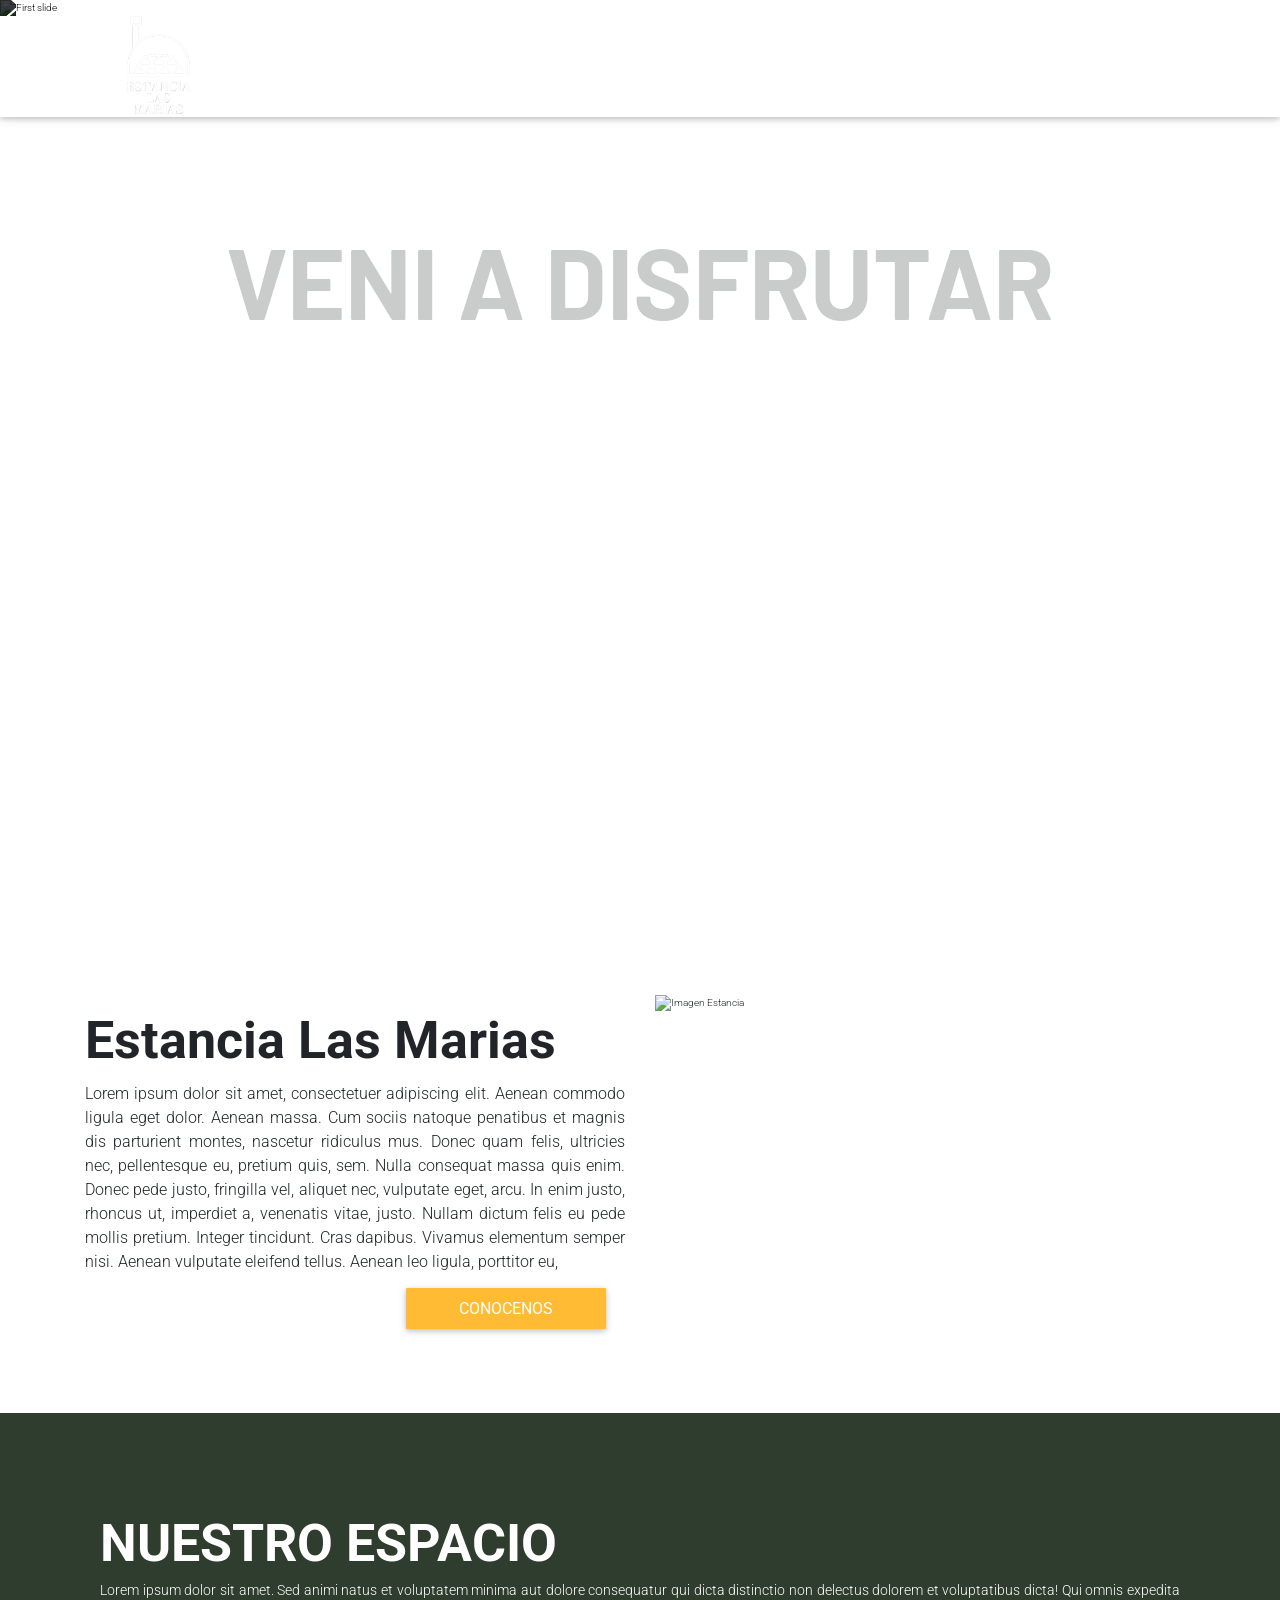
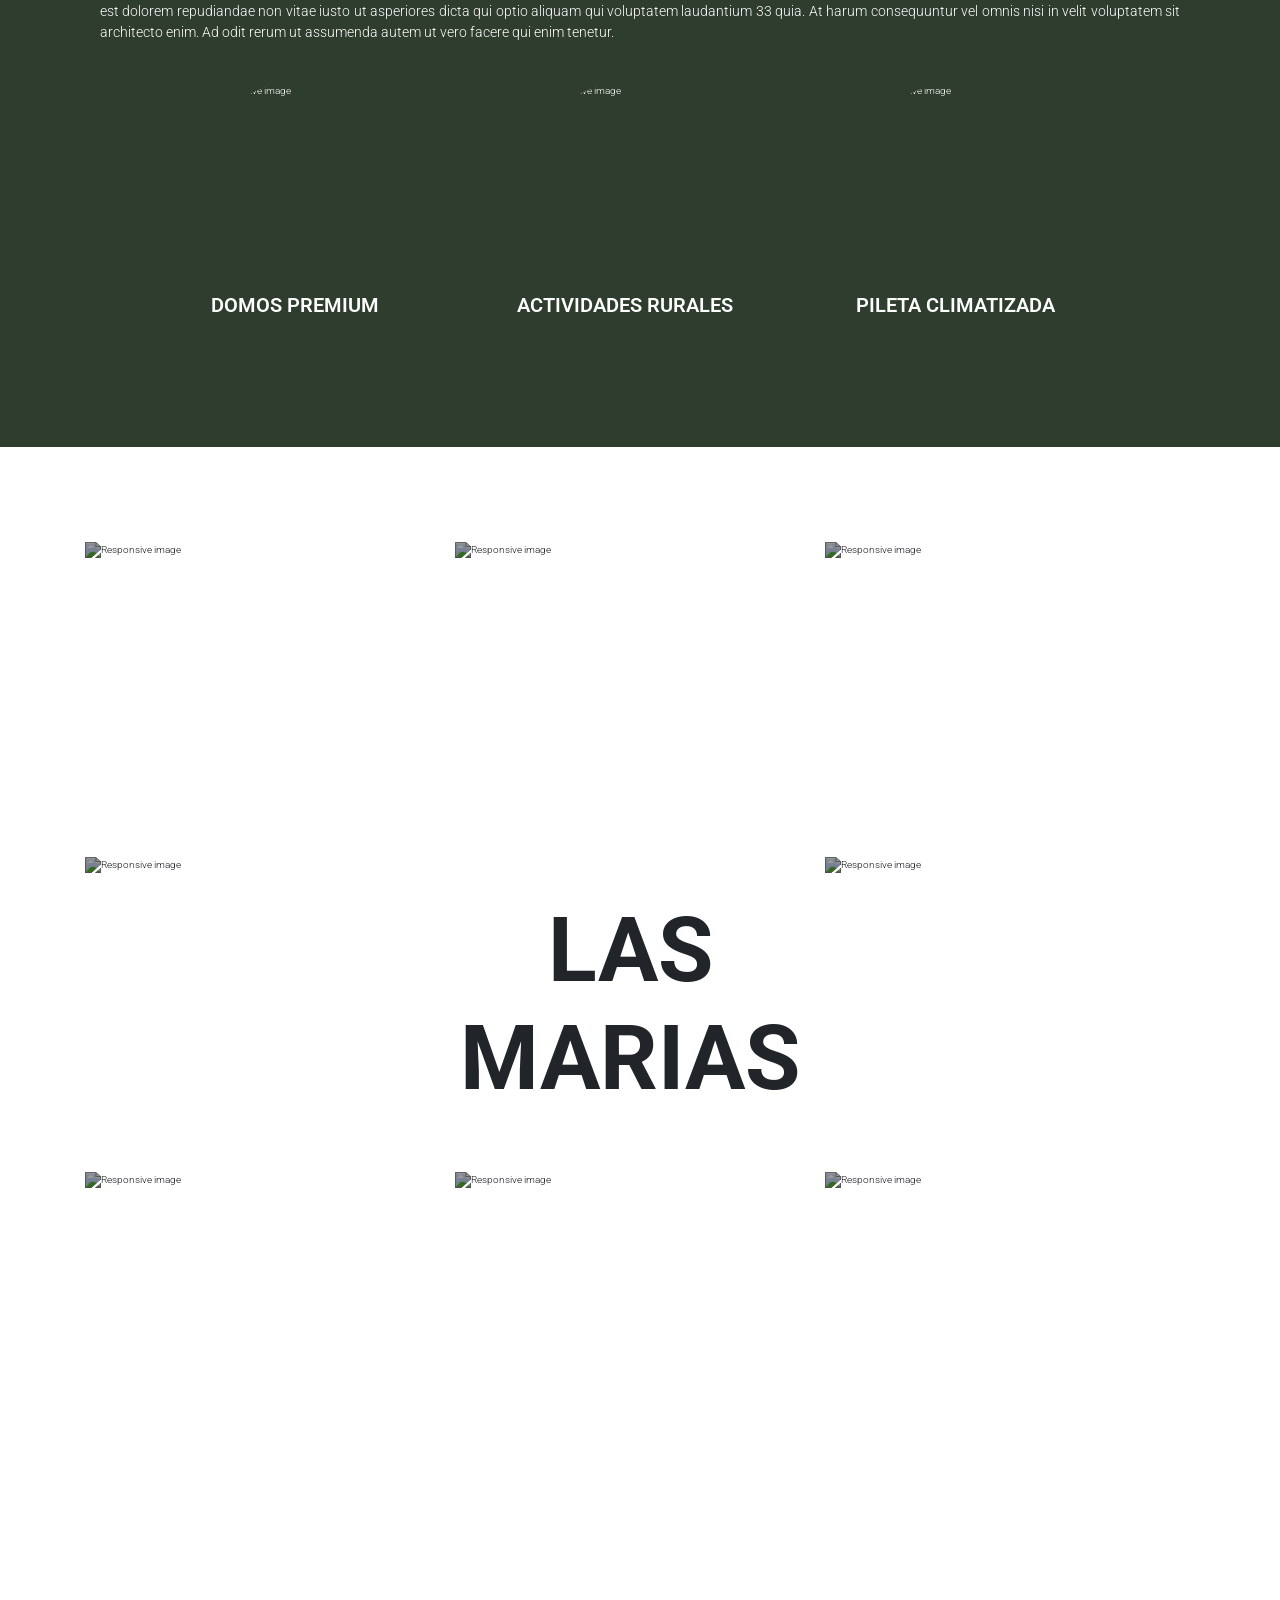
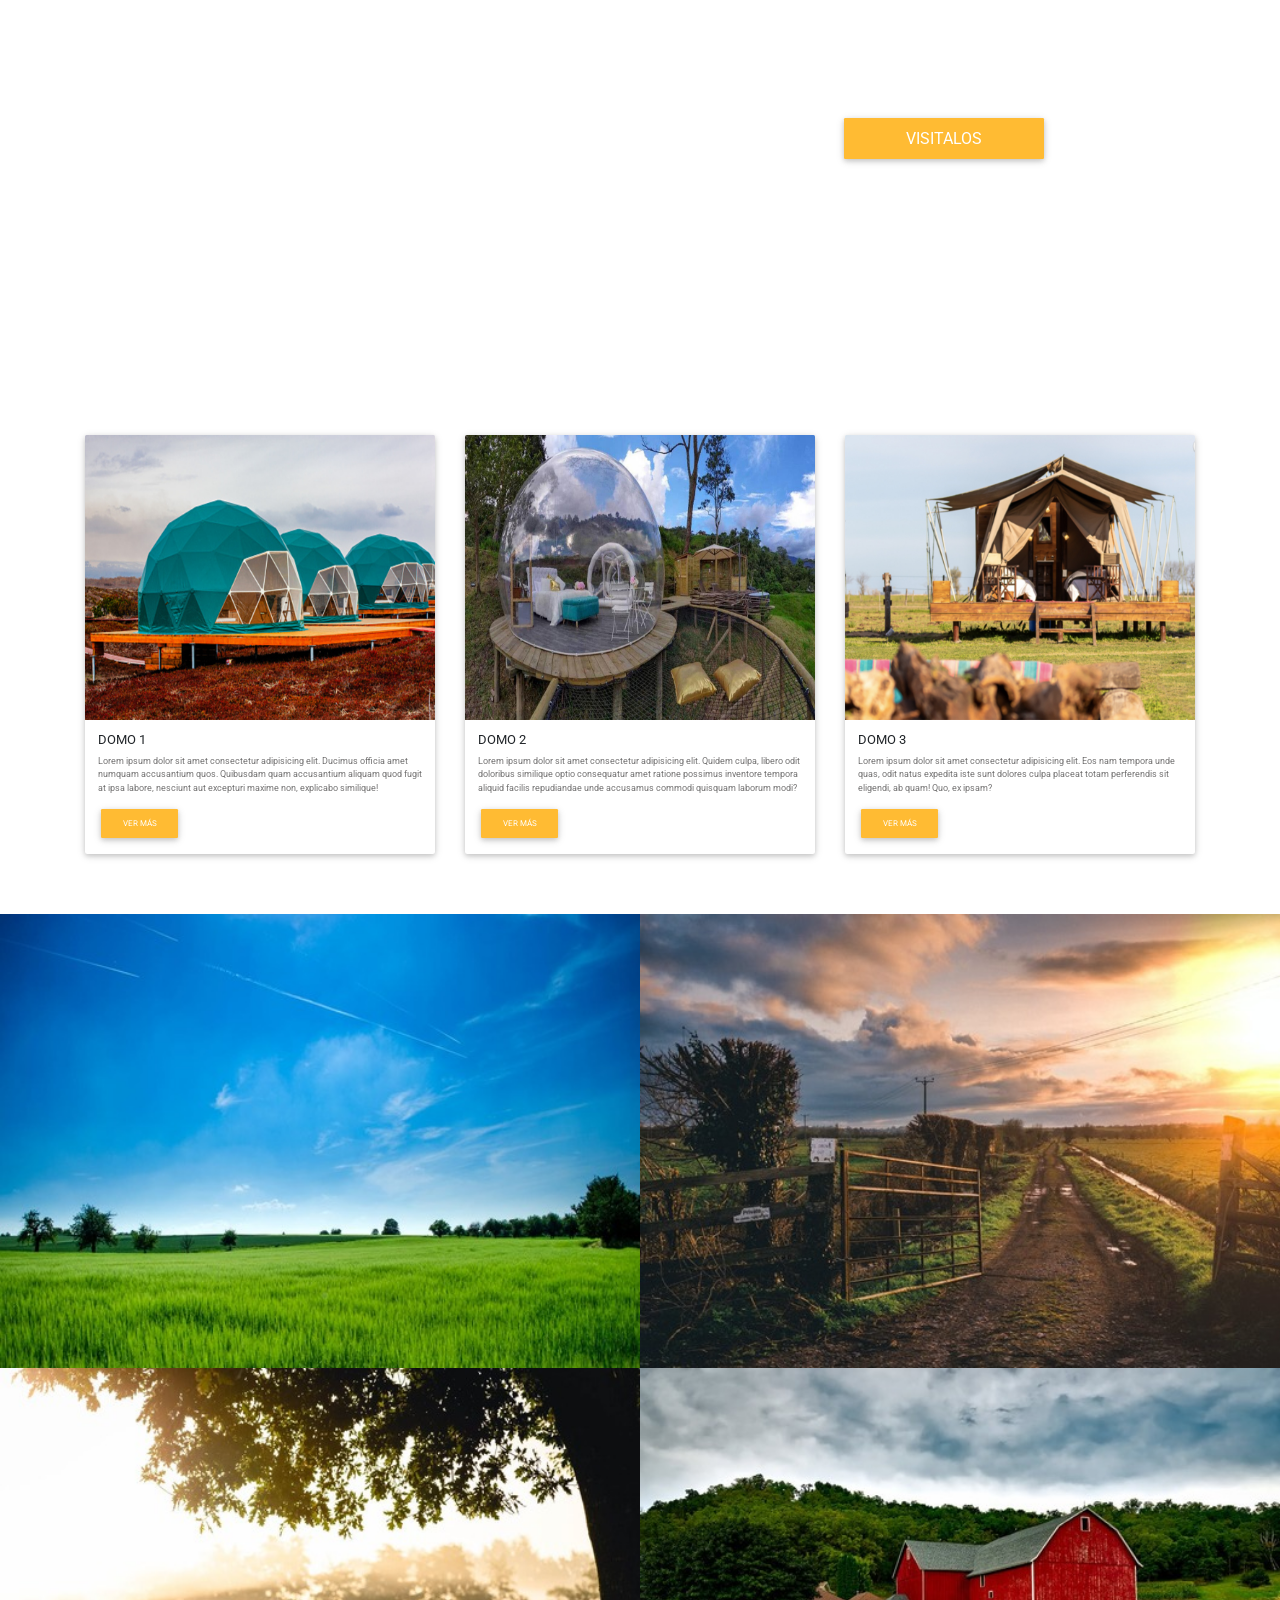
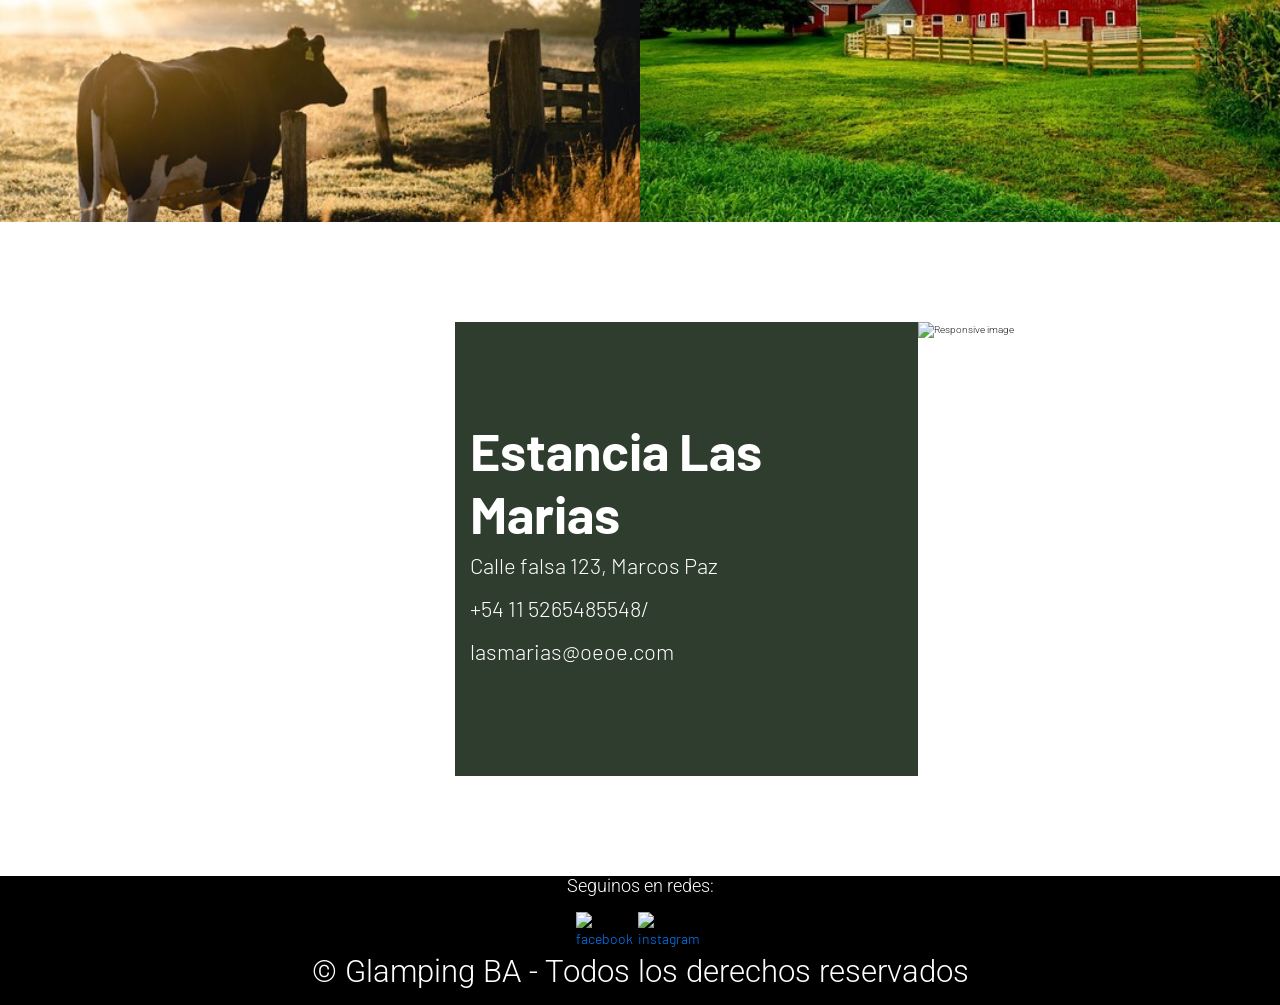
==== index.html @ 12493a46 "Merge pull request #2 from santiago-calderon/bootstrap Bootstrap" ====
<!DOCTYPE html>
<html lang="es">
<head>
    <meta charset="UTF-8">
    <meta http-equiv="X-UA-Compatible" content="IE=edge">
    <meta name="viewport" content="width=device-width, initial-scale=1">
    <link rel='stylesheet' type='text/css' media='screen' href='./Bootstrap/css/bootstrap.min.css'>
    <link rel='stylesheet' type='text/css' media='screen' href='./Bootstrap/css/mdb.min.css'>
    <script src="./Bootstrap/js/jquery.min.js"></script>
    <script src="./Bootstrap/js/bootstrap.bundle.min.js"></script>
    <script src="./Bootstrap/js/mdb.min.js"></script>
    <script src="./Wow/js/wow.js"></script>
    <script>
      new WOW().init();
    </script>
    <link rel="preconnect" href="https://fonts.googleapis.com">
    <link rel="preconnect" href="https://fonts.gstatic.com" crossorigin>
    <link href="https://fonts.googleapis.com/css2?family=Barlow:ital,wght@0,300;0,500;0,900;1,600;1,700&family=Bevan&family=Roboto:wght@300;400;700;900&display=swap" rel="stylesheet">
    <link rel='stylesheet' type='text/css' media='screen' href='./css/main.css'>
    <link rel='stylesheet' type='text/css' media='screen' href='./Wow/css/animate.css'>
   <title>Glamping BA</title>
</head>
<body>
      <header>
        <nav class="navbar navbar-expand-md navbar-dark scrolling-navbar fixed-top">
         <div class="container">
          <a class="navbar-brand mr-auto" href="/index.html"><img src="./Images/logotipo-nuevote.png" class="logo"  alt="Logo"/></a>
          <button class="navbar-toggler" type="button" data-toggle="collapse" data-target="#navbarSupportedContent" aria-controls="navbarSupportedContent" aria-expanded="false" aria-label="Toggle navigation">
            <span class="navbar-toggler-icon"></span>
          </button>
          <div class="collapse navbar-collapse" id="navbarSupportedContent">
            <ul class="navbar-nav ml-auto">
              <li class="nav-item active">
                <a class="nav-link" href="/index.html">INICIO</a>
              </li>
              <li class="nav-item">
                <a class="nav-link" href="/pages/servicios.html">SERVICIOS</a>
              </li>
              <li class="nav-item dropdown">
                <a class="nav-link dropdown-toggle" href="/pages/galeria.html" id="navbarDropdown" role="button" data-toggle="dropdown" aria-haspopup="true" aria-expanded="false">
                  GALERIA
                </a>
                <div class="dropdown-menu grey" aria-labelledby="navbarDropdown">
                  <a class="dropdown-item" href="#">LOS DOMOS</a>
                  <a class="dropdown-item" href="#">LA CHACRA</a>
                  <a class="dropdown-item" href="#">ACTIVIDADES</a>
              </li>
              <li class="nav-item">
                <a class="nav-link" href="/pages/ubicacion.html">UBICACION</a>
              </li>
              <li class="nav-item">
                <a class="nav-link" href="/pages/contacto.html">CONTACTO</a>
              </li>
            </ul>
          </div>
        </nav>
      </header>
      
      <div id="carouselExampleIndicators" class="carousel slide carousel-fade" data-ride="carousel">
        <ol class="carousel-indicators">
          <li data-target="#carouselExampleIndicators" data-slide-to="0" class="active"></li>
          <li data-target="#carouselExampleIndicators" data-slide-to="1"></li>
          <li data-target="#carouselExampleIndicators" data-slide-to="2"></li>
        </ol>
        <div class="carousel-inner ">
          <div class="carousel-item active">
            <img class="d-block w-100" src="./Images/Imagen-central.jpg" alt="First slide">
          
            <div class="carousel-caption d-none d-sm-block">
              <h2 class="titulo-carousel text-uppercase wow animate__fadeInLeft" data-wow-duration="2s" data-wow-delay=".5s">VENI A DISFRUTAR</h2>
              <p class="parrafo-carousel wow animate__fadeInRight" data-wow-duration="2s" data-wow-delay=".5s">Nulla vitae elit libero, a pharetra augue mollis interdum.</p>
            </div>
          
          </div>
          <div class="carousel-item">
            <img class="d-block w-100" src="./Images/imagen-glamping (2).jpg" alt="Second slide">
          </div>
          <div class="carousel-item">
            <img class="d-block w-100" src="./Images/fondo-contacto.jpg" alt="Third slide">
          </div>
        </div>
      </div>

      <section class="presentacion container">
        <div class="row">
          <div class="col-lg-6 col-sm-12 justify-content-center">
            <h1 class="presentacion-titulo wow animate__fadeInTopLeft mt-5 " data-wow-duration="2s" data-wow-delay=".1s">
              Estancia Las Marias
            </h1>
            <p class="presentacion-texto  text-justify mt-3 wow animate__fadeInTopLeft" data-wow-duration="2s" data-wow-delay=".1s">
              Lorem ipsum dolor sit amet, consectetuer adipiscing elit. Aenean commodo ligula eget dolor. Aenean massa. Cum sociis natoque penatibus et magnis dis parturient montes, nascetur ridiculus mus. Donec quam felis, ultricies nec, pellentesque eu, pretium quis, sem. Nulla consequat massa quis enim. Donec pede justo, fringilla vel, aliquet nec, vulputate eget, arcu. In enim justo, rhoncus ut, imperdiet a, venenatis vitae, justo. Nullam dictum felis eu pede mollis pretium. Integer tincidunt. Cras dapibus. Vivamus elementum semper nisi. Aenean vulputate eleifend tellus. Aenean leo ligula, porttitor eu,
            </p> 
            <div class="d-flex justify-content-lg-end justify-content-md-center justify-content-sm-center container mr-5 wow animate__fadeInTopLeft" data-wow-duration="2s" data-wow-delay=".1s">
            <button type="button" class="presentacion-button btn btn-warning">Conocenos</button>
            </div> 
          </div>
        <picture class="col-lg-6 col-sm-12 mt-4"> 
        <img src="https://images.pexels.com/photos/164443/pexels-photo-164443.jpeg?auto=compress&cs=tinysrgb&w=1260&h=750&dpr=1" class="img-fluid presentacion-imagen wow animate__fadeInTopRight" data-wow-duration="2s" data-wow-delay=".1s" alt="Imagen Estancia">
        </picture>   
      </section>

      <section class="nuestro-espacio">
        <div class="nuestro-espacio_contenido container">
          <h2 class="nuestro-espacio_titulo col-6 col-sm-12">
            NUESTRO ESPACIO
          </h2>
          <p class="nuestro-espacio_parrafo actividades col-8 col-sm-12 text-justify">
            Lorem ipsum dolor sit amet. Sed animi natus et voluptatem minima aut dolore consequatur qui dicta distinctio non delectus dolorem et voluptatibus dicta! Qui omnis expedita est dolorem repudiandae non vitae iusto ut asperiores dicta qui optio aliquam qui voluptatem laudantium 33 quia. At harum consequuntur vel omnis nisi in velit voluptatem sit architecto enim. Ad odit rerum ut assumenda autem ut vero facere qui enim tenetur.
          </p>
         
        <div class="nuestro-espacio_imagenes container row pt-3 mt-5 justify-content-center">
          
          <div class="col-lg-4 col-sm-12 row d-flex flex-column justify-content-center align-items-center" >
            <img src="https://images.pexels.com/photos/5717775/pexels-photo-5717775.jpeg?auto=compress&cs=tinysrgb&w=1260&h=750&dpr=1" class="nuestro-espacio_imagen img-fluid" alt="Responsive image">
            
            <h5 class="nuestro-espacio_imagen_texto mt-3 mb-5">
              DOMOS PREMIUM
            </h5>
          
          </div>

          <div class="col-lg-4 col-sm-12 row d-flex flex-column justify-content-center align-items-center">
            <img src="https://images.pexels.com/photos/7883420/pexels-photo-7883420.jpeg?auto=compress&cs=tinysrgb&w=1260&h=750&dpr=1" class="nuestro-espacio_imagen img-fluid" alt="Responsive image">
            
            <h5 class="nuestro-espacio_imagen_texto mt-3 mb-5">
              ACTIVIDADES RURALES
            </h5>
          
          </div>

          <div class="col-lg-4 col-sm-12 row d-flex flex-column justify-content-center align-items-center">
            <img src="https://images.pexels.com/photos/261045/pexels-photo-261045.jpeg?auto=compress&cs=tinysrgb&w=1260&h=750&dpr=1" class="nuestro-espacio_imagen img-fluid" alt="Responsive image">
          
            <h5 class="nuestro-espacio_imagen_texto mt-3 mb-5">
              PILETA CLIMATIZADA
            </h5>
          
          </div>
        </div>  
        </div>
      </section>

      <section class="resumen container">
        <div class="row d-flx justify-content-center align-items-center">

        <div class="row justify-content-center col-lg-4 col-md-6 col-sm-12 mt-4 mr-2 wow animate__fadeInTopLeft" data-wow-duration="2s" data-wow-delay=".5s">
          <img src="https://images.pexels.com/photos/1368382/pexels-photo-1368382.jpeg?auto=compress&cs=tinysrgb&w=1260&h=750&dpr=1" class="imagen-resumen img-fluid" alt="Responsive image">  
        </div>

        <div class="row justify-content-center col-lg-4 col-md-6 col-sm-12 mt-4 mr-2 wow animate__fadeInDown" data-wow-duration="2s" data-wow-delay=".5s">
          <img src="https://images.pexels.com/photos/158179/lake-constance-sheep-pasture-sheep-blue-158179.jpeg?auto=compress&cs=tinysrgb&w=1260&h=750&dpr=1" class=" imagen-resumen img-fluid" alt="Responsive image">  
        </div>

        <div class="row justify-content-center col-lg-4 col-md-6 col-sm-12 mt-4 mr-2 wow animate__fadeInTopRight" data-wow-duration="2s" data-wow-delay=".5s">
          <img src="https://images.pexels.com/photos/8681468/pexels-photo-8681468.jpeg?auto=compress&cs=tinysrgb&w=1260&h=750&dpr=1" class="imagen-resumen img-fluid" alt="Responsive image">  
        </div>

        <div class="row justify-content-center col-lg-4 col-md-6 col-sm-12 mt-4 mr-2 wow animate__fadeInLeft" data-wow-duration="2s" data-wow-delay=".5s">
          <img src="https://images.pexels.com/photos/12112881/pexels-photo-12112881.jpeg?auto=compress&cs=tinysrgb&w=1260&h=750&dpr=1" class="imagen-resumen img-fluid" alt="Responsive image">  
        </div>

        <div class="row justify-content-center col-lg-4 col-md-12 mt-4 mr-2">
          <h2 class="resumen-titulo text-center h2-resposive row align-content-center">LAS MARIAS</h2>
        </div>
        
        <div class="row justify-content-center col-lg-4 col-md-6 col-sm-12 mt-4 mr-2 wow animate__fadeInLeft" data-wow-duration="2s" data-wow-delay=".5s">
          <img src="https://images.pexels.com/photos/422218/pexels-photo-422218.jpeg?auto=compress&cs=tinysrgb&w=1260&h=750&dpr=1" class="imagen-resumen img-fluid" alt="Responsive image">  
        </div>

        <div class="row justify-content-center col-lg-4 col-md-6 col-sm-12 mt-4 mr-2 wow animate__fadeInBottomLeft" data-wow-duration="2s" data-wow-delay=".5s">
          <img src="https://www.andigital.com.ar/images/lobos_dos.jpg" class="imagen-resumen img-fluid" alt="Responsive image">  
        </div>

        <div class="row justify-content-center col-lg-4 col-md-6 col-sm-12 mt-4 mr-2 wow animate__fadeInUp" data-wow-duration="2s" data-wow-delay=".5s">
          <img src="https://assets.turismocity.com/cdn-cgi/image/format=auto,metadata=none,,width=500,fit=scale-down/eco%20domo.png" class="imagen-resumen img-fluid" alt="Responsive image">  
        </div>

        <div class="row justify-content-center col-lg-4 col-md-6 col-sm-12 mt-4 mr-2 wow animate__fadeInBottomRight" data-wow-duration="2s" data-wow-delay=".5s">
          <img src="https://images.pexels.com/photos/1366913/pexels-photo-1366913.jpeg?auto=compress&cs=tinysrgb&w=1260&h=750&dpr=1" class="imagen-resumen img-fluid" alt="Responsive image">  
        </div>

      </div>
      </section>

      <section class="glamping">
        
        <div class="container d-flex justify-content-between align-items-center flex-wrap">
          <div class="glamping_contenido col-md-8 col-sm-12">
            <h2 class=>Glamping Las Marias</h2>
            <p class="glamping_parrafo text-justify">
              Carpas de lujo con la comodidad de un hotel, acampe tradicional, deportes náuticos, pesca, cabalgatas, rural bike, naturaleza, fogones y una cervecería con una vista inigualable del atardecer sobre la laguna de Lobos. Refugio Glamping es el lugar de escapada más cercano donde podrás encontrar tranquilidad absoluta y contacto real con lo natural.
            </p>
          </div>
          <div class="col-md-4 col-sm-12">
          <button type="button" class="btn btn-warning glamping-button">VISITALOS</button>
          </div>  
        </div>
      </section>

      <section class="domos container">
        <div class="card-deck mt-5 pt-5">
          <div class="card">
            <img class="card-img-top img-fluid domos_card-images" src="/Images/domo (1).jpg" alt="Card image cap">
            <div class="card-body">
              <h5 class="card-title">DOMO 1</h5>
              <p class="card-text">Lorem ipsum dolor sit amet consectetur adipisicing elit. Ducimus officia amet numquam accusantium quos. Quibusdam quam accusantium aliquam quod fugit at ipsa labore, nesciunt aut excepturi maxime non, explicabo similique!</p>
              <button type="button" class="btn btn-warning">Ver más</button>
            </div>
          </div>
          <div class="card">
            <img class="card-img-top img-fluid domos_card-images" src="/Images/domo (2).jpg" alt="Card image cap">
            <div class="card-body">
              <h5 class="card-title">DOMO 2</h5>
              <p class="card-text">Lorem ipsum dolor sit amet consectetur adipisicing elit. Quidem culpa, libero odit doloribus similique optio consequatur amet ratione possimus inventore tempora aliquid facilis repudiandae unde accusamus commodi quisquam laborum modi?</p>
              <button type="button" class="btn btn-warning">Ver más</button>
            </div>
          </div>
          <div class="card">
            <img class="card-img-top img-fluid domos_card-images" src="/Images/domo (3).jpg" alt="Card image cap">
            <div class="card-body">
              <h5 class="card-title">DOMO 3</h5>
              <p class="card-text">Lorem ipsum dolor sit amet consectetur adipisicing elit. Eos nam tempora unde quas, odit natus expedita iste sunt dolores culpa placeat totam perferendis sit eligendi, ab quam! Quo, ex ipsam?</p>
              <button type="button" class="btn btn-warning">Ver más</button>
            </div>
          </div>
        </div>
      </section>

      <section class="cuadricula row  mt-5 pt-5 ">
        <picture class="d-none d-sm-block  row col-sm-6 cuadricula-imagenes">
        <img src="/Images/img-final (1).jpeg" class="img-fluid cuadricula-imagen" alt="Responsive image">
        </picture>

        <picture class="d-none d-sm-block row col-sm-6 cuadricula-imagenes">
        <img src="/Images/img-final (2).jpeg" class="img-fluid cuadricula-imagen" alt="Responsive image">
        </picture>

        <picture class="d-none d-sm-block row col-sm-6 cuadricula-imagenes">
        <img src="/Images/img-final (3).jpeg" class="img-fluid cuadricula-imagen" alt="Responsive image">
        </picture>

        <picture class="d-none d-sm-block row col-sm-6 cuadricula-imagenes">
        <img src="/Images/img-final (4).jpeg" class="img-fluid cuadricula-imagen" alt="Responsive image">
        </picture>
      </section>
      

      <section class="ubicacion d-flex justify-content-center">

        <div class="row container">
        <map class="col-4">
          <iframe src="https://www.google.com/maps/embed?pb=!1m18!1m12!1m3!1d104851.31906341143!2d-58.8974788115599!3d-34.79075018958851!2m3!1f0!2f0!3f0!3m2!1i1024!2i768!4f13.1!3m3!1m2!1s0x95bcec18593da79b%3A0xea7c5321cc18b346!2sMarcos%20Paz%2C%20Provincia%20de%20Buenos%20Aires!5e0!3m2!1ses!2sar!4v1658005947585!5m2!1ses!2sar" width="600" height="450" style="border:0;" allowfullscreen="" loading="lazy" referrerpolicy="no-referrer-when-downgrade"></iframe>
        </map>

        <div class="col-5 ubicacion-texto d-flex flex-column align-content-center justify-content-center">
          <h2>
            Estancia Las Marias
          </h2>
          <p>Calle falsa 123, Marcos Paz</p>
          <p>+54 11 5265485548/</p>
          <p>lasmarias@oeoe.com</p>
        </div>

        <picture class="col-3 ubicacion-imagen">
          <img src="https://images.pexels.com/photos/2212570/pexels-photo-2212570.jpeg?auto=compress&cs=tinysrgb&w=1260&h=750&dpr=1" class="img-fluid ubicacion-imagen" alt="Responsive image">
        </picture>
      </div>

      </section>
      <footer class="footer">
        <h3>Seguinos en redes:</h3>
        <div class="redes">
            <a href="www.facebook.com"><img src="../proyecto_final/Images/facebook.png" alt="facebook" class="imagenes__redes"></a>
            <a href="www.instagram.com"><img src="../proyecto_final/Images/instagram.png" alt="instagram" class="imagenes__redes"></a>
        </div>
        <p>© Glamping BA - Todos los derechos reservados</p>
        
    </footer>
     
</html>
---- css/main.css ----
*::after,*::before,*{margin:0;padding:0;box-sizing:border-box}html{font-size:62.5%}body{font-family:"Roboto",serif}ul{list-style-type:none}a{text-decoration:none;font-family:"Barlow",sans-serif}img{width:100%}h2{font-size:5.2em;font-weight:bold}p{font-size:2.2em}.navbar{max-height:13vh}.nav-item{font-size:1.5rem;font-weight:500}.top-nav-collapse{background-color:#000 !important}.logo{height:150px;width:150px}.carousel-inner{width:100%;height:100vh}.carousel-inner img{height:100vh;object-fit:cover;object-position:bottom;filter:brightness(25%)}.carousel-caption{top:200px;font-weight:bolder}.titulo-carousel{font-family:"Barlow",sans-serif;font-size:10rem;color:#c9ccca}.parrafo-carousel{font-size:2.2em;font-weight:lighter}.presentacion{margin-top:8rem}.presentacion-titulo{font-size:5.2em;font-weight:bold}.presentacion-texto{font-size:1.6em}.presentacion-button{width:200px;font-size:1.6em}.presentacion-imagen{max-width:100%;height:auto}.nuestro-espacio{background-color:#2e3d2d;color:white;margin-top:8rem;padding-top:10rem;padding-bottom:10rem}.nuestro-espacio_imagenes{width:100%}.nuestro-espacio_imagen{width:200px;height:200px;border-radius:50%}.nuestro-espacio_imagen_texto{font-size:2rem;font-weight:600}.nuestro-espacio_parrafo{font-size:1.4em}.resumen{margin-top:8rem}.resumen-titulo{font-size:9rem}.imagen-resumen{width:400px;height:300px;object-fit:cover;object-position:left;filter:brightness(60%);transition:all 1s}footer{display:flex;flex-direction:column;justify-content:space-around;align-items:center;background-color:#000;color:white;font-size:1.4em}.redes{display:flex;flex-direction:row;justify-content:space-around;align-items:center;width:10%;padding-top:10px}.imagenes__redes{width:20px;height:20px}@media (max-width: 768px){.navbar{max-height:none;background-color:black}.carousel-inner img{width:100%;height:600px}}.glamping{margin-top:8rem;color:white;background-image:url(/Images/imagen-fondo-glamping.jpeg);background-attachment:fixed;background-position:top;background-repeat:no-repeat;background-size:cover;width:100%;padding:10rem 0 10rem}.glamping_parrafo{font-size:1.6em}.glamping-button{width:200px;font-size:1.6em}.imgoo{max-width:100%;height:auto}.cuadricula{padding:0;margin:0;max-width:100%}.imagennnnnn{padding:0;margin:0}.ubicacion{padding:10rem 0 10rem;background-image:url(https://images.pexels.com/photos/4989254/pexels-photo-4989254.jpeg?auto=compress&cs=tinysrgb&w=1260&h=750&dpr=1);filter:brightness(75%);background-attachment:fixed;background-position:top;background-repeat:no-repeat;background-size:cover}.ubicacion-texto{background-color:#2e3d2d}.domos{margin-top:8rem}.domos-card{border:solid black}.domos_card-images:hover{opacity:1;transform:scale(1.15, 1.15);-webkit-transform:scale(1.15, 1.15);-moz-transform:scale(1.15, 1.15);-ms-transform:scale(1.15, 1.15);-o-transform:scale(1.15, 1.15)}.cuadricula{padding:0;margin:0;max-width:100%}.cuadricula-imagen{max-width:100%;height:auto}.cuadricula-imagenes{padding:0;margin:0}.ubicacion{padding:10rem 0 10rem;background-image:url(https://images.pexels.com/photos/4989254/pexels-photo-4989254.jpeg?auto=compress&cs=tinysrgb&w=1260&h=750&dpr=1);filter:none;background-attachment:fixed;background-position:top;background-repeat:no-repeat;background-size:cover}.ubicacion-texto{font-family:"Barlow",sans-serif;background-color:#2e3d2d;color:white}.ubicacion-imagen{margin:0;padding:0;width:auto;height:100%}
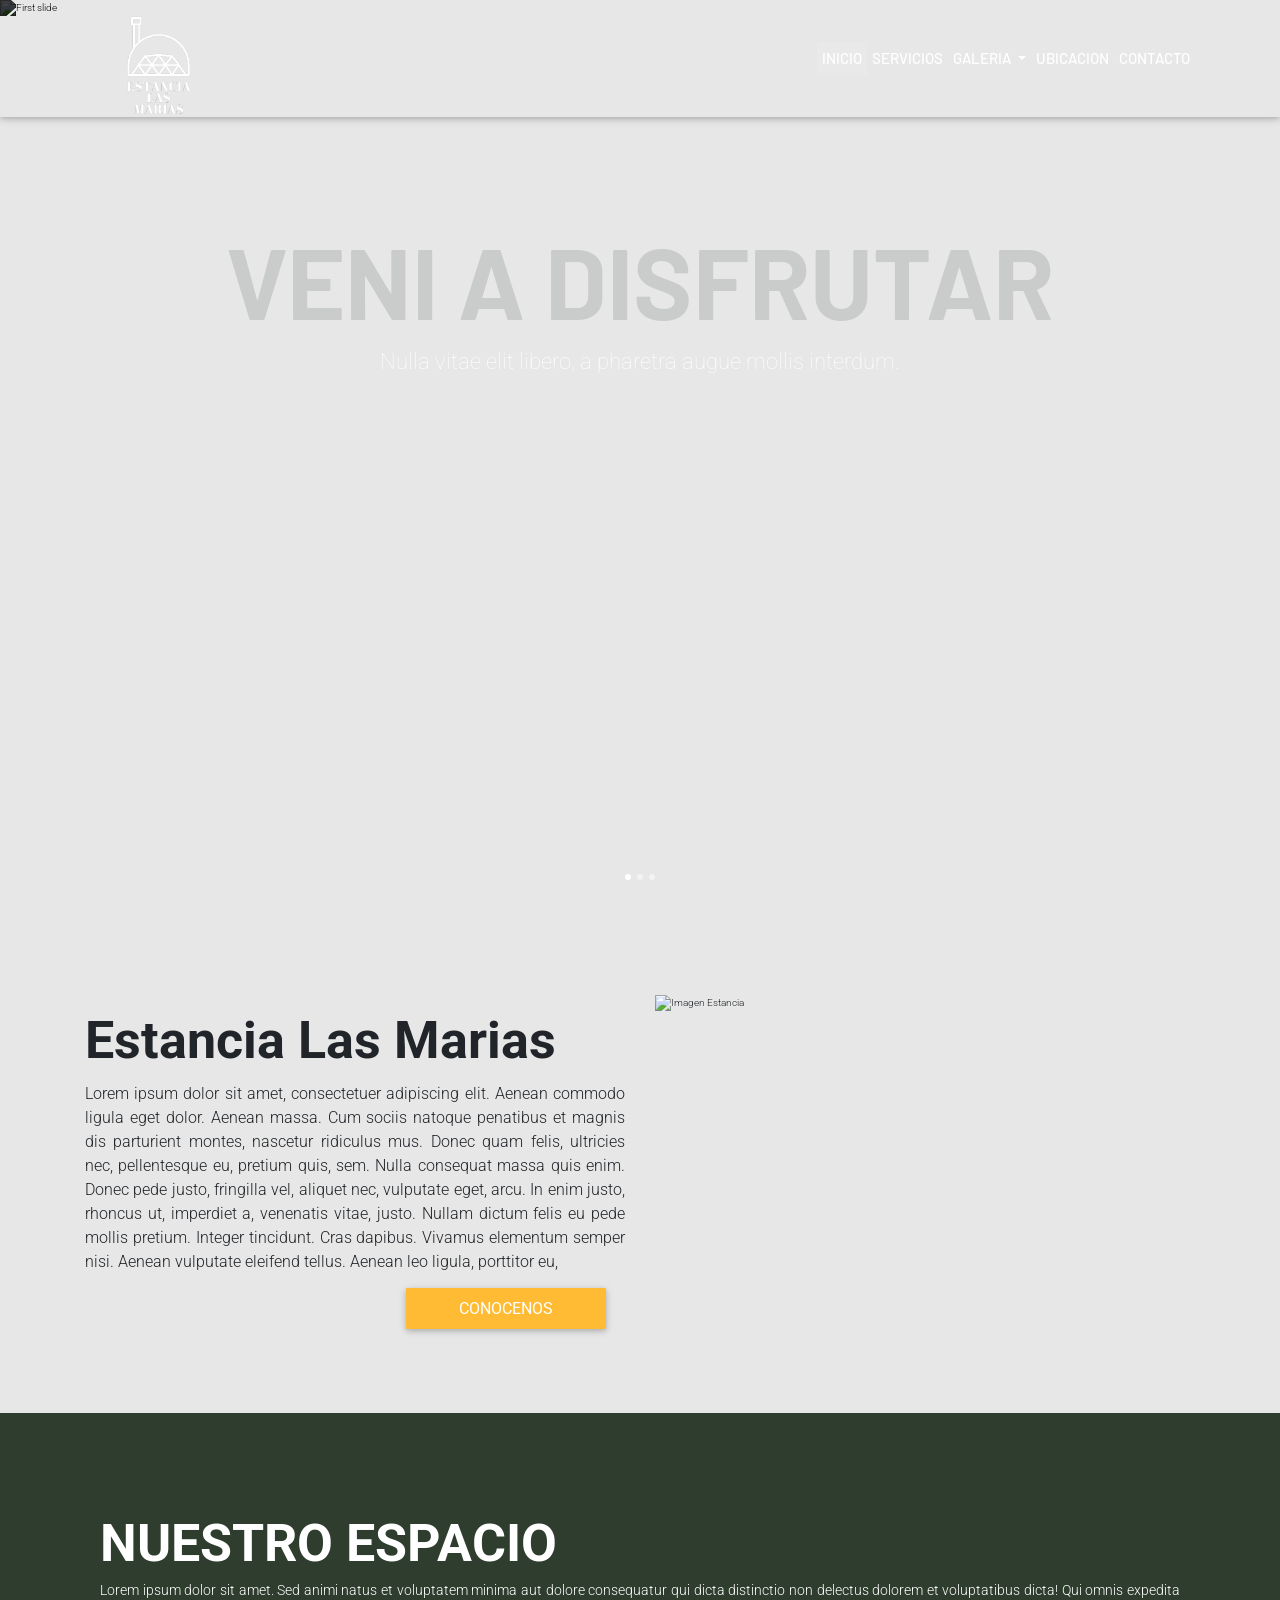
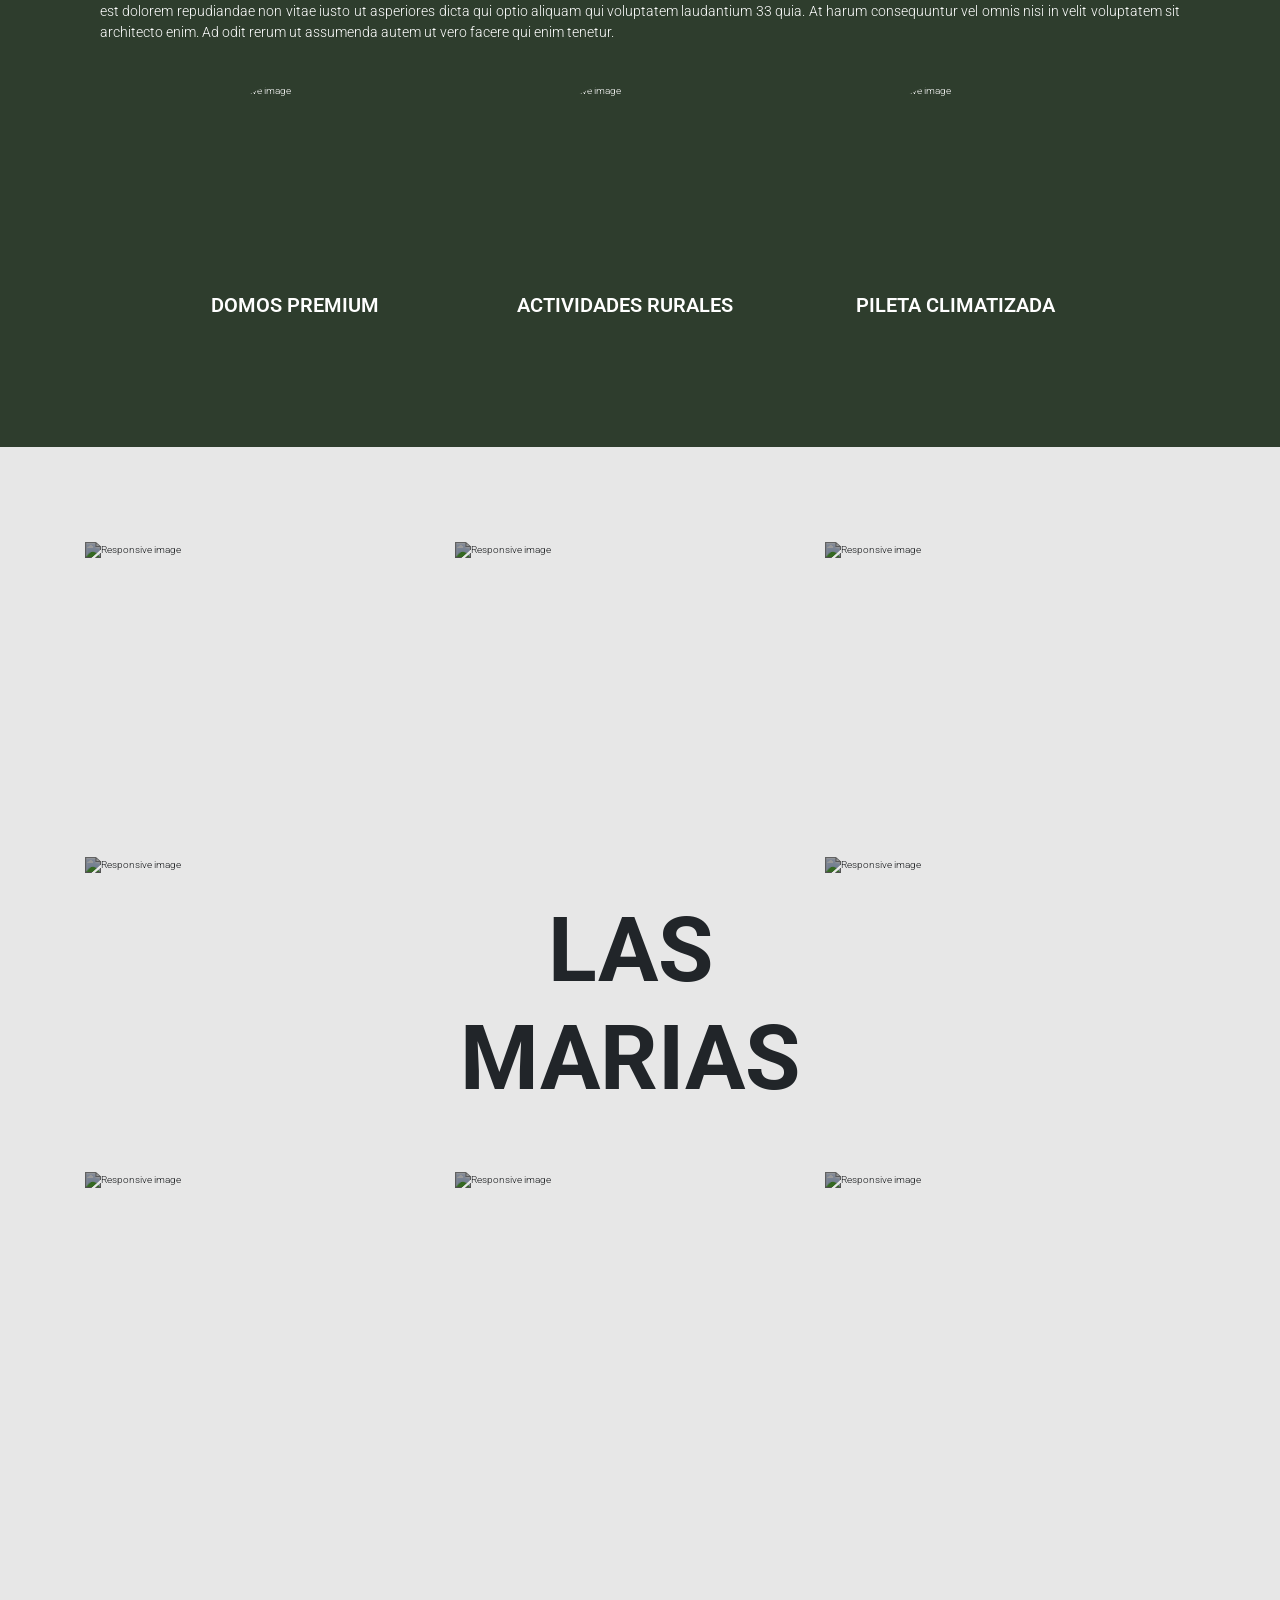
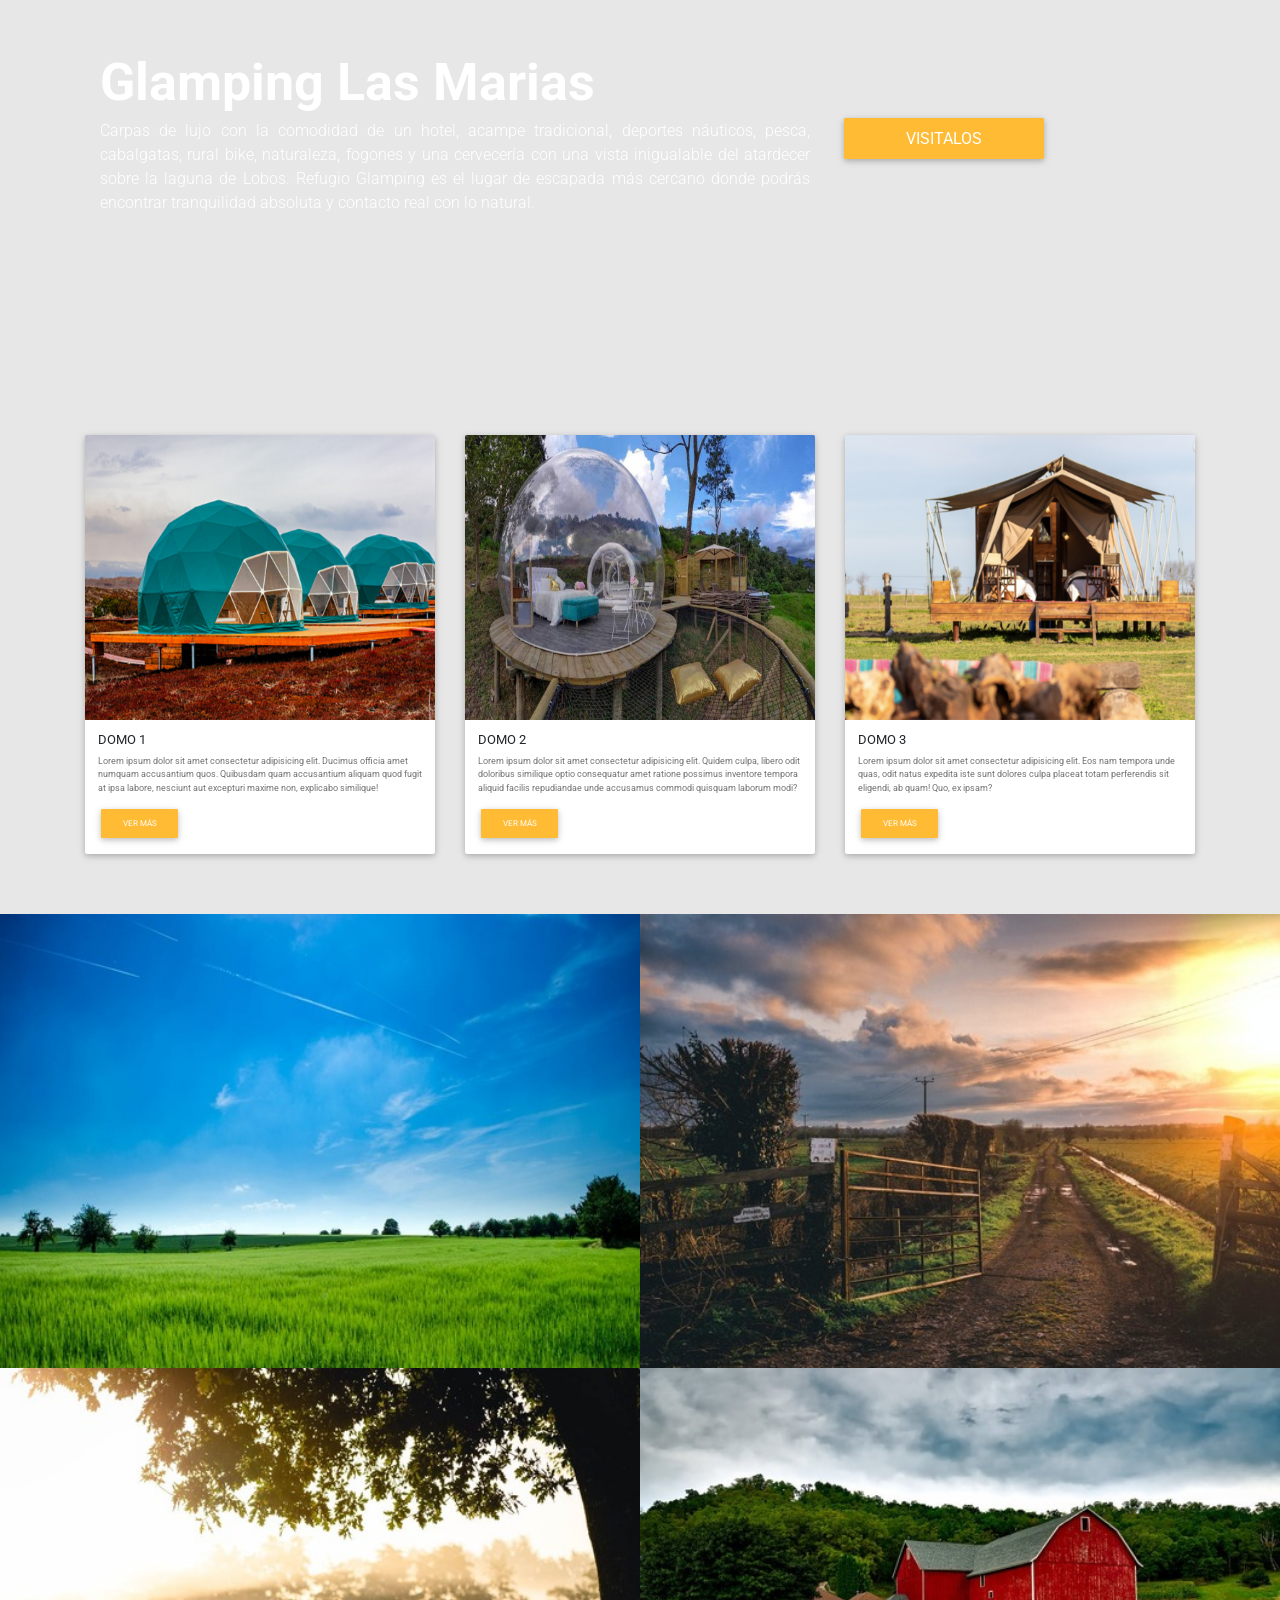
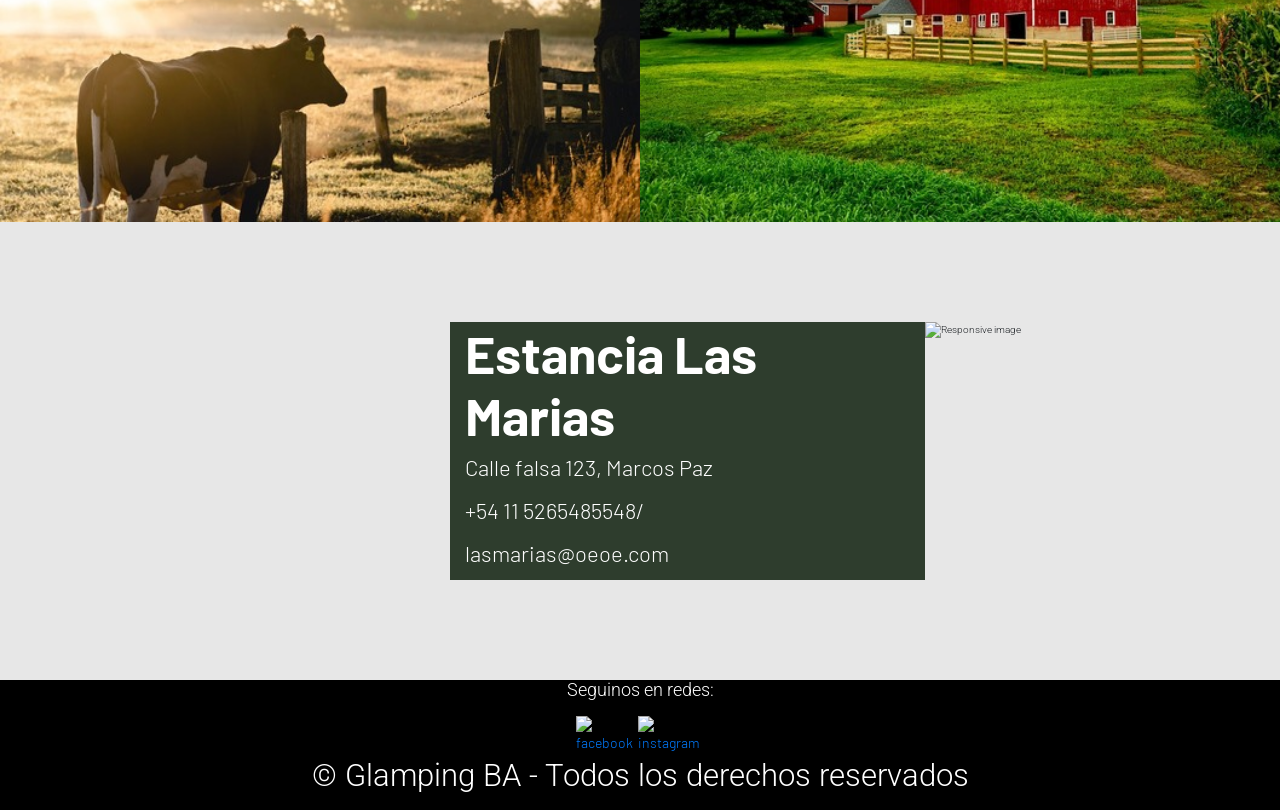
==== commit ddc02e0d: "Actualizacion para tercera entrega" ====
--- a/index.html
+++ b/index.html
@@ -41,8 +41,8 @@
                   GALERIA
                 </a>
                 <div class="dropdown-menu grey" aria-labelledby="navbarDropdown">
-                  <a class="dropdown-item" href="#">LOS DOMOS</a>
-                  <a class="dropdown-item" href="#">LA CHACRA</a>
+                  <a class="dropdown-item" href="./pages/galeria.html#gallery__domos">LOS DOMOS</a>
+                  <a class="dropdown-item" href="./pages/galeria.html#gallery__estancia">LA CHACRA</a>
                   <a class="dropdown-item" href="#">ACTIVIDADES</a>
               </li>
               <li class="nav-item">
@@ -200,7 +200,7 @@
       <section class="domos container">
         <div class="card-deck mt-5 pt-5">
           <div class="card">
-            <img class="card-img-top img-fluid domos_card-images" src="/Images/domo (1).jpg" alt="Card image cap">
+            <img class="card-img-top img-fluid domos_card-images" src="./Images/domo (1).jpg" alt="Card image cap">
             <div class="card-body">
               <h5 class="card-title">DOMO 1</h5>
               <p class="card-text">Lorem ipsum dolor sit amet consectetur adipisicing elit. Ducimus officia amet numquam accusantium quos. Quibusdam quam accusantium aliquam quod fugit at ipsa labore, nesciunt aut excepturi maxime non, explicabo similique!</p>
@@ -208,7 +208,7 @@
             </div>
           </div>
           <div class="card">
-            <img class="card-img-top img-fluid domos_card-images" src="/Images/domo (2).jpg" alt="Card image cap">
+            <img class="card-img-top img-fluid domos_card-images" src="./Images/domo (2).jpg" alt="Card image cap">
             <div class="card-body">
               <h5 class="card-title">DOMO 2</h5>
               <p class="card-text">Lorem ipsum dolor sit amet consectetur adipisicing elit. Quidem culpa, libero odit doloribus similique optio consequatur amet ratione possimus inventore tempora aliquid facilis repudiandae unde accusamus commodi quisquam laborum modi?</p>
@@ -216,7 +216,7 @@
             </div>
           </div>
           <div class="card">
-            <img class="card-img-top img-fluid domos_card-images" src="/Images/domo (3).jpg" alt="Card image cap">
+            <img class="card-img-top img-fluid domos_card-images" src="./Images/domo (3).jpg" alt="Card image cap">
             <div class="card-body">
               <h5 class="card-title">DOMO 3</h5>
               <p class="card-text">Lorem ipsum dolor sit amet consectetur adipisicing elit. Eos nam tempora unde quas, odit natus expedita iste sunt dolores culpa placeat totam perferendis sit eligendi, ab quam! Quo, ex ipsam?</p>
@@ -227,32 +227,32 @@
       </section>
 
       <section class="cuadricula row  mt-5 pt-5 ">
-        <picture class="d-none d-sm-block  row col-sm-6 cuadricula-imagenes">
-        <img src="/Images/img-final (1).jpeg" class="img-fluid cuadricula-imagen" alt="Responsive image">
+        <picture class="d-none d-sm-block   col-sm-6 cuadricula-imagenes">
+        <img src="./Images/img-final (1).jpeg" class="img-fluid cuadricula-imagen" alt="Responsive image">
         </picture>
 
         <picture class="d-none d-sm-block row col-sm-6 cuadricula-imagenes">
-        <img src="/Images/img-final (2).jpeg" class="img-fluid cuadricula-imagen" alt="Responsive image">
+        <img src="./Images/img-final (2).jpeg" class="img-fluid cuadricula-imagen" alt="Responsive image">
         </picture>
 
         <picture class="d-none d-sm-block row col-sm-6 cuadricula-imagenes">
-        <img src="/Images/img-final (3).jpeg" class="img-fluid cuadricula-imagen" alt="Responsive image">
+        <img src="./Images/img-final (3).jpeg" class="img-fluid cuadricula-imagen" alt="Responsive image">
         </picture>
 
         <picture class="d-none d-sm-block row col-sm-6 cuadricula-imagenes">
-        <img src="/Images/img-final (4).jpeg" class="img-fluid cuadricula-imagen" alt="Responsive image">
+        <img src="./Images/img-final (4).jpeg" class="img-fluid cuadricula-imagen" alt="Responsive image">
         </picture>
       </section>
       
 
       <section class="ubicacion d-flex justify-content-center">
 
-        <div class="row container">
-        <map class="col-4">
-          <iframe src="https://www.google.com/maps/embed?pb=!1m18!1m12!1m3!1d104851.31906341143!2d-58.8974788115599!3d-34.79075018958851!2m3!1f0!2f0!3f0!3m2!1i1024!2i768!4f13.1!3m3!1m2!1s0x95bcec18593da79b%3A0xea7c5321cc18b346!2sMarcos%20Paz%2C%20Provincia%20de%20Buenos%20Aires!5e0!3m2!1ses!2sar!4v1658005947585!5m2!1ses!2sar" width="600" height="450" style="border:0;" allowfullscreen="" loading="lazy" referrerpolicy="no-referrer-when-downgrade"></iframe>
+        <div class="row container ubicacion-mapa">
+        <map class=" col-md-4 col-sm-5">
+          <iframe src="https://www.google.com/maps/embed?pb=!1m18!1m12!1m3!1d104851.31906341143!2d-58.8974788115599!3d-34.79075018958851!2m3!1f0!2f0!3f0!3m2!1i1024!2i768!4f13.1!3m3!1m2!1s0x95bcec18593da79b%3A0xea7c5321cc18b346!2sMarcos%20Paz%2C%20Provincia%20de%20Buenos%20Aires!5e0!3m2!1ses!2sar!4v1658005947585!5m2!1ses!2sar" width="auto" height="100%" style="border:0;" allowfullscreen="" loading="lazy" referrerpolicy="no-referrer-when-downgrade"></iframe>
         </map>
 
-        <div class="col-5 ubicacion-texto d-flex flex-column align-content-center justify-content-center">
+        <div class="col-md-5 col-sm-7 ubicacion-texto d-flex flex-column align-content-center justify-content-center">
           <h2>
             Estancia Las Marias
           </h2>
@@ -261,7 +261,7 @@
           <p>lasmarias@oeoe.com</p>
         </div>
 
-        <picture class="col-3 ubicacion-imagen">
+        <picture class="d-none d-md-block col-md-3  ubicacion-imagen">
           <img src="https://images.pexels.com/photos/2212570/pexels-photo-2212570.jpeg?auto=compress&cs=tinysrgb&w=1260&h=750&dpr=1" class="img-fluid ubicacion-imagen" alt="Responsive image">
         </picture>
       </div>
--- a/css/main.css
+++ b/css/main.css
@@ -1 +1 @@
-*::after,*::before,*{margin:0;padding:0;box-sizing:border-box}html{font-size:62.5%}body{font-family:"Roboto",serif}ul{list-style-type:none}a{text-decoration:none;font-family:"Barlow",sans-serif}img{width:100%}h2{font-size:5.2em;font-weight:bold}p{font-size:2.2em}.navbar{max-height:13vh}.nav-item{font-size:1.5rem;font-weight:500}.top-nav-collapse{background-color:#000 !important}.logo{height:150px;width:150px}.carousel-inner{width:100%;height:100vh}.carousel-inner img{height:100vh;object-fit:cover;object-position:bottom;filter:brightness(25%)}.carousel-caption{top:200px;font-weight:bolder}.titulo-carousel{font-family:"Barlow",sans-serif;font-size:10rem;color:#c9ccca}.parrafo-carousel{font-size:2.2em;font-weight:lighter}.presentacion{margin-top:8rem}.presentacion-titulo{font-size:5.2em;font-weight:bold}.presentacion-texto{font-size:1.6em}.presentacion-button{width:200px;font-size:1.6em}.presentacion-imagen{max-width:100%;height:auto}.nuestro-espacio{background-color:#2e3d2d;color:white;margin-top:8rem;padding-top:10rem;padding-bottom:10rem}.nuestro-espacio_imagenes{width:100%}.nuestro-espacio_imagen{width:200px;height:200px;border-radius:50%}.nuestro-espacio_imagen_texto{font-size:2rem;font-weight:600}.nuestro-espacio_parrafo{font-size:1.4em}.resumen{margin-top:8rem}.resumen-titulo{font-size:9rem}.imagen-resumen{width:400px;height:300px;object-fit:cover;object-position:left;filter:brightness(60%);transition:all 1s}footer{display:flex;flex-direction:column;justify-content:space-around;align-items:center;background-color:#000;color:white;font-size:1.4em}.redes{display:flex;flex-direction:row;justify-content:space-around;align-items:center;width:10%;padding-top:10px}.imagenes__redes{width:20px;height:20px}@media (max-width: 768px){.navbar{max-height:none;background-color:black}.carousel-inner img{width:100%;height:600px}}.glamping{margin-top:8rem;color:white;background-image:url(/Images/imagen-fondo-glamping.jpeg);background-attachment:fixed;background-position:top;background-repeat:no-repeat;background-size:cover;width:100%;padding:10rem 0 10rem}.glamping_parrafo{font-size:1.6em}.glamping-button{width:200px;font-size:1.6em}.imgoo{max-width:100%;height:auto}.cuadricula{padding:0;margin:0;max-width:100%}.imagennnnnn{padding:0;margin:0}.ubicacion{padding:10rem 0 10rem;background-image:url(https://images.pexels.com/photos/4989254/pexels-photo-4989254.jpeg?auto=compress&cs=tinysrgb&w=1260&h=750&dpr=1);filter:brightness(75%);background-attachment:fixed;background-position:top;background-repeat:no-repeat;background-size:cover}.ubicacion-texto{background-color:#2e3d2d}.domos{margin-top:8rem}.domos-card{border:solid black}.domos_card-images:hover{opacity:1;transform:scale(1.15, 1.15);-webkit-transform:scale(1.15, 1.15);-moz-transform:scale(1.15, 1.15);-ms-transform:scale(1.15, 1.15);-o-transform:scale(1.15, 1.15)}.cuadricula{padding:0;margin:0;max-width:100%}.cuadricula-imagen{max-width:100%;height:auto}.cuadricula-imagenes{padding:0;margin:0}.ubicacion{padding:10rem 0 10rem;background-image:url(https://images.pexels.com/photos/4989254/pexels-photo-4989254.jpeg?auto=compress&cs=tinysrgb&w=1260&h=750&dpr=1);filter:none;background-attachment:fixed;background-position:top;background-repeat:no-repeat;background-size:cover}.ubicacion-texto{font-family:"Barlow",sans-serif;background-color:#2e3d2d;color:white}.ubicacion-imagen{margin:0;padding:0;width:auto;height:100%}
+*{box-sizing:border-box}html{font-size:62.5%}body{font-family:"Roboto",serif;background-color:#e7e7e7}ul{list-style-type:none}a{text-decoration:none;font-family:"Barlow",sans-serif}img{width:100%}h2{font-size:5.2em;font-weight:bold}p{font-size:2.2em}.navbar{max-height:13vh}.nav-item{font-size:1.5rem;font-weight:500}.top-nav-collapse{background-color:#000 !important}.logo{height:150px;width:150px}.carousel-inner{width:100%;height:100vh}.carousel-inner img{height:100vh;object-fit:cover;object-position:bottom;filter:brightness(25%)}.carousel-caption{top:200px;font-weight:bolder}.titulo-carousel{font-family:"Barlow",sans-serif;font-size:10rem;color:#c9ccca}.parrafo-carousel{font-size:2.2em;font-weight:lighter}.presentacion{margin-top:8rem}.presentacion-titulo{font-size:5.2em;font-weight:bold}.presentacion-texto{font-size:1.6em}.presentacion-button{width:200px;font-size:1.6em}.presentacion-imagen{max-width:100%;height:auto}.nuestro-espacio{background-color:#2e3d2d;color:white;margin-top:8rem;padding-top:10rem;padding-bottom:10rem}.nuestro-espacio_imagenes{width:100%}.nuestro-espacio_imagen{width:200px;height:200px;border-radius:50%}.nuestro-espacio_imagen_texto{font-size:2rem;font-weight:600}.nuestro-espacio_parrafo{font-size:1.4em}.resumen{margin-top:8rem}.resumen-titulo{font-size:9rem}.imagen-resumen{width:400px;height:300px;object-fit:cover;object-position:left;filter:brightness(60%);transition:all 1s}footer{display:flex;flex-direction:column;justify-content:space-around;align-items:center;background-color:#000;color:white;font-size:1.4em}.redes{display:flex;flex-direction:row;justify-content:space-around;align-items:center;width:10%;padding-top:10px}.imagenes__redes{width:20px;height:20px}@media (max-width: 768px){.navbar{max-height:none;background-color:black}.carousel-inner img{width:100%;height:600px}}.glamping{margin-top:8rem;color:white;background-image:url(../Images/imagen-fondo-glamping.jpeg);background-attachment:fixed;background-position:top;background-repeat:no-repeat;background-size:cover;width:100%;padding:10rem 0 10rem}.glamping_parrafo{font-size:1.6em}.glamping-button{width:200px;font-size:1.6em}.imgoo{max-width:100%;height:auto}.cuadricula{padding:0;margin:0;max-width:100%}.imagennnnnn{padding:0;margin:0}.ubicacion{padding:10rem 0 10rem;background-image:url(https://images.pexels.com/photos/4989254/pexels-photo-4989254.jpeg?auto=compress&cs=tinysrgb&w=1260&h=750&dpr=1);filter:brightness(75%);background-attachment:fixed;background-position:top;background-repeat:no-repeat;background-size:cover}.ubicacion-texto{background-color:#2e3d2d}.domos{margin-top:8rem}.domos-card{border:solid black}.cuadricula{padding:0;margin:0;max-width:100%}.cuadricula-imagen{max-width:100%;height:auto}.cuadricula-imagenes{padding:0;margin:0}.ubicacion{padding:10rem 0 10rem;background-image:url(https://images.pexels.com/photos/4989254/pexels-photo-4989254.jpeg?auto=compress&cs=tinysrgb&w=1260&h=750&dpr=1);filter:none;background-attachment:fixed;background-position:top;background-repeat:no-repeat;background-size:cover}.ubicacion-mapa{margin:0;padding:0}.ubicacion-texto{font-family:"Barlow",sans-serif;background-color:#2e3d2d;color:white}.ubicacion-imagen{margin:0;padding:0;width:auto;height:100%}.domo1__img{width:100%;height:auto}.services-list{display:flex;flex-direction:row;justify-content:space-around;align-items:center;flex-wrap:wrap}.services-list__item{background-color:#f0b41b;text-align:center;margin:1rem;border:solid black;width:300px;font-size:5.2em}.services-list__item:hover{background-color:blue;color:white}
